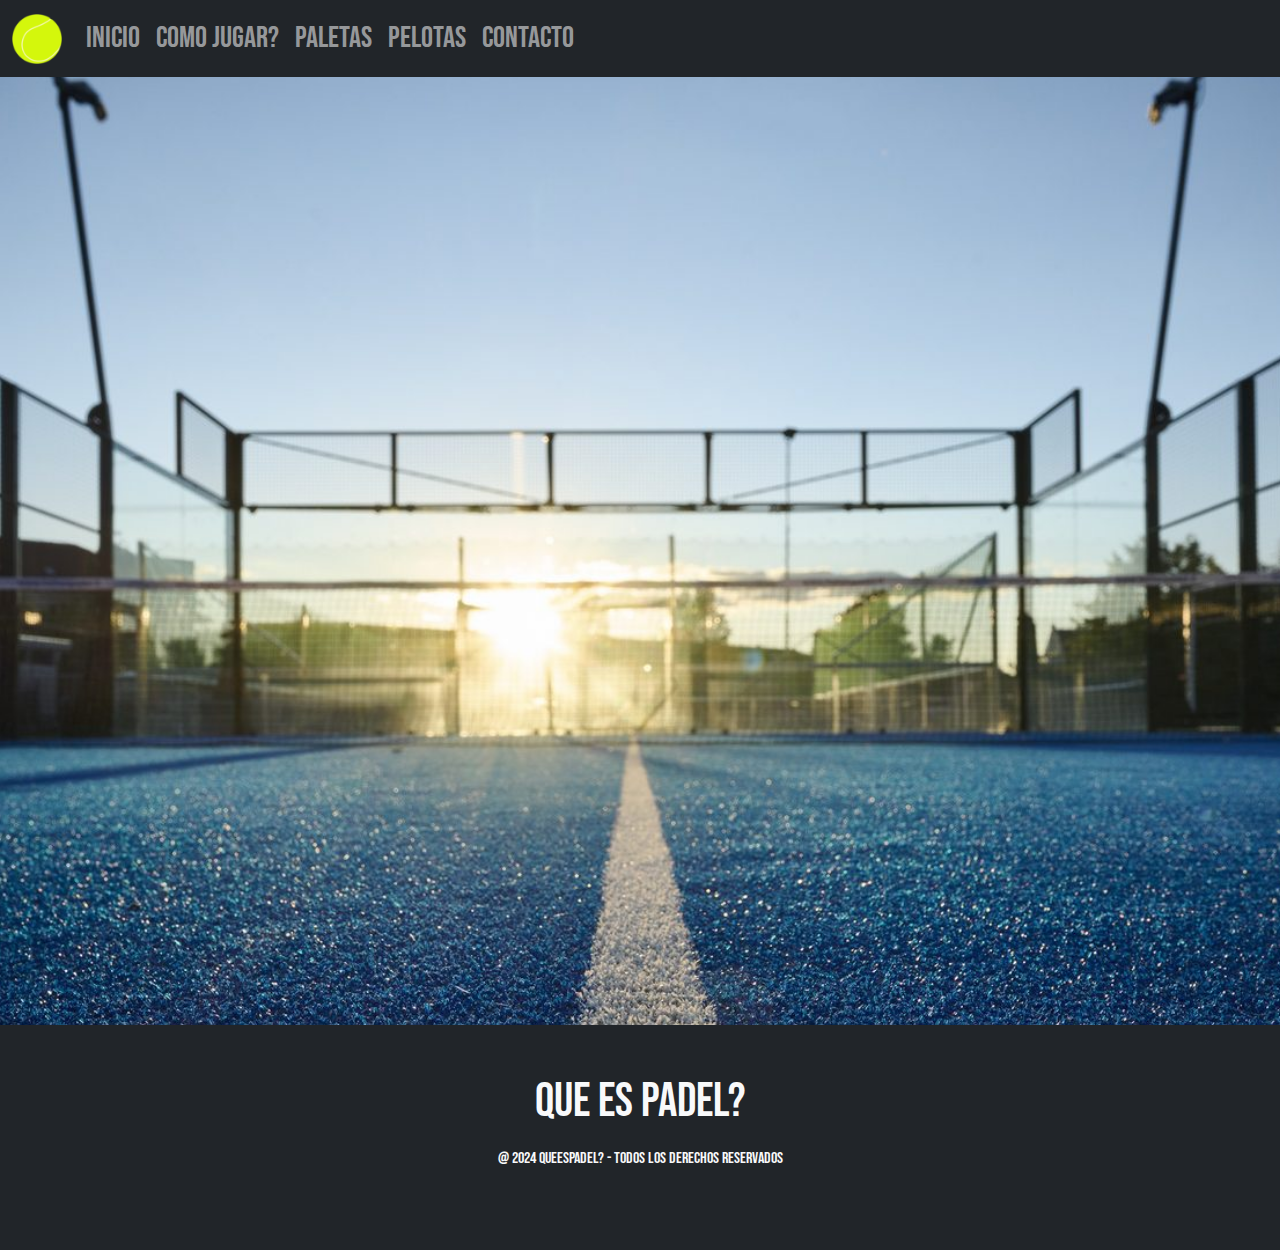
==== Index.html @ 8e4295ae "inicio con header y footer" ====
<!DOCTYPE html>
<html lang="es">

<head>
    <meta charset="UTF-8">
    <meta name="viewport" content="width=device-width, initial-scale=1.0">
    <link rel="shortcut icon" href="/assets/Logo-pelota.png" type="Iconopelota">
    <link rel="stylesheet" href="https://cdnjs.cloudflare.com/ajax/libs/font-awesome/6.5.2/css/all.min.css"
        integrity="sha512-SnH5WK+bZxgPHs44uWIX+LLJAJ9/2PkPKZ5QiAj6Ta86w+fsb2TkcmfRyVX3pBnMFcV7oQPJkl9QevSCWr3W6A=="
        crossorigin="anonymous" referrerpolicy="no-referrer" />
    <link href="https://cdn.jsdelivr.net/npm/bootstrap@5.3.3/dist/css/bootstrap.min.css" rel="stylesheet"
        integrity="sha384-QWTKZyjpPEjISv5WaRU9OFeRpok6YctnYmDr5pNlyT2bRjXh0JMhjY6hW+ALEwIH" crossorigin="anonymous">
    <link rel="stylesheet" href="/CSS/Estilos.css">
    <title>Queespadel?</title>

</head>

<body>
    <header>
        <nav class="navbar navbar-expand-sm bg-dark navbar-dark fheader">
            <div class="container-fluid">
                <a class="navbar-brand" href="#"><img src="/assets/Logo-pelota.png" alt="Logo-pelota" height="50px"></a>
                <button class="navbar-toggler" type="button" data-bs-toggle="collapse"
                    data-bs-target="#collapsibleNavbar">
                    <span class="navbar-toggler-icon"></span>
                </button>
                <div class="collapse navbar-collapse text-white" id="collapsibleNavbar">
                    <ul class="navbar-nav">
                        <li class="nav-item">
                            <a class="nav-link" href="#">Inicio</a>
                        </li>
                        <li class="nav-item">
                            <a class="nav-link" href="/pages/comojugar.html">Como jugar?</a>
                        </li>
                        <li class="nav-item">
                            <a class="nav-link" href="/pages/paletas.html">Paletas</a>
                        </li>
                        <li class="nav-item">
                            <a class="nav-link" href="/pages/pelotas.html">Pelotas</a>
                        </li>
                        <li class="nav-item">
                            <a class="nav-link" href="/pages/contacto.html">Contacto</a>
                        </li>
                    </ul>
                </div>
            </div>
        </nav>
    </header>
    <main>
        

    </main>












<footer class="bg-dark py-5 mt-5">
    <div class="container text-light text-center">
        <h4 class="display-5 mb-3">Que es padel?</h4>
        <p class="text-white-100">@ 2024 QueEsPadel? - Todos los derechos reservados</p>
        <p>
            <a target="_blank" href="https://www.instagram.com"><i class="fa-brands fa-instagram"></i></a>
            <a target="_blank" href="https://www.twitter.com"><i class="fa-brands fa-x-twitter"></i></a>
            <a target="_blank" href="https://www.facebook.com"><i class="fa-brands fa-facebook"></i></i></a>
        </p>
    

    </div>

</footer>
    <!-- Boostrap inicia -->
    <script src="https://cdn.jsdelivr.net/npm/@popperjs/core@2.11.8/dist/umd/popper.min.js"
        integrity="sha384-I7E8VVD/ismYTF4hNIPjVp/Zjvgyol6VFvRkX/vR+Vc4jQkC+hVqc2pM8ODewa9r" crossorigin="anonymous">
    </script>
    <script src="https://cdn.jsdelivr.net/npm/bootstrap@5.3.3/dist/js/bootstrap.min.js"
        integrity="sha384-0pUGZvbkm6XF6gxjEnlmuGrJXVbNuzT9qBBavbLwCsOGabYfZo0T0to5eqruptLy" crossorigin="anonymous">
    </script>
    <!-- Boostrap fin -->
</body>

</html>
---- CSS/Estilos.css ----
@import url('https://fonts.googleapis.com/css2?family=Bebas+Neue&display=swap');
body{
    font-family: Bebas Neue;
}

*{
    margin: 0;
    padding: 0;
    box-sizing: border-box;
}
body{
    background-image: url(/assets/backgroud-main.jpg);
    background-size: cover;
    background-position: center;
}

.fheader{
    background-image: url(/assets/Header-cancha.jpg);
    background-size: cover;
    background-position: center;
    font-size: 30px;
}
main{
    background-size: cover;
    background-position: center;
    height: 100vh;

}














footer{
    text-align: center;
    background-image: url(/assets/Header-background.jpg);
    background-size:cover;
    background-position: center;
    height: 225px;
}

footer a{
    font-size: 30px;
    color: white;
    letter-spacing: 15px;
}
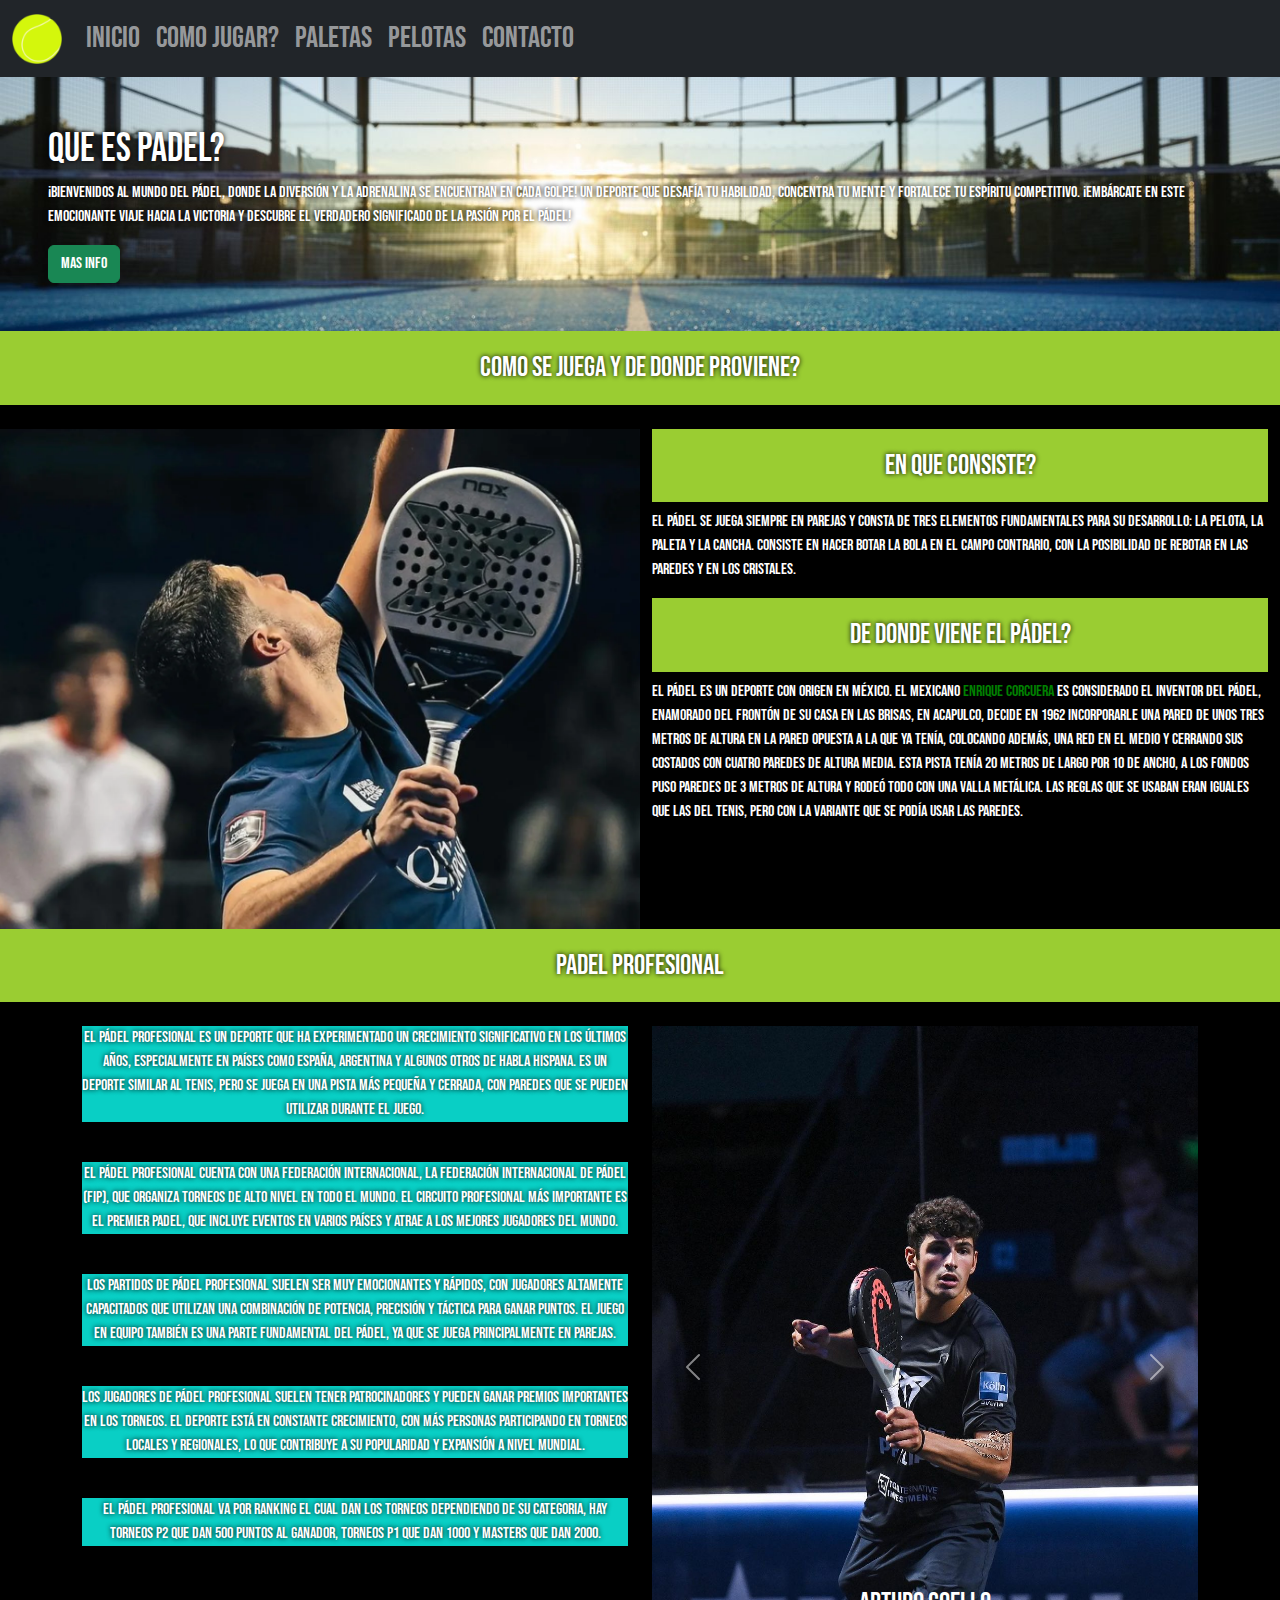
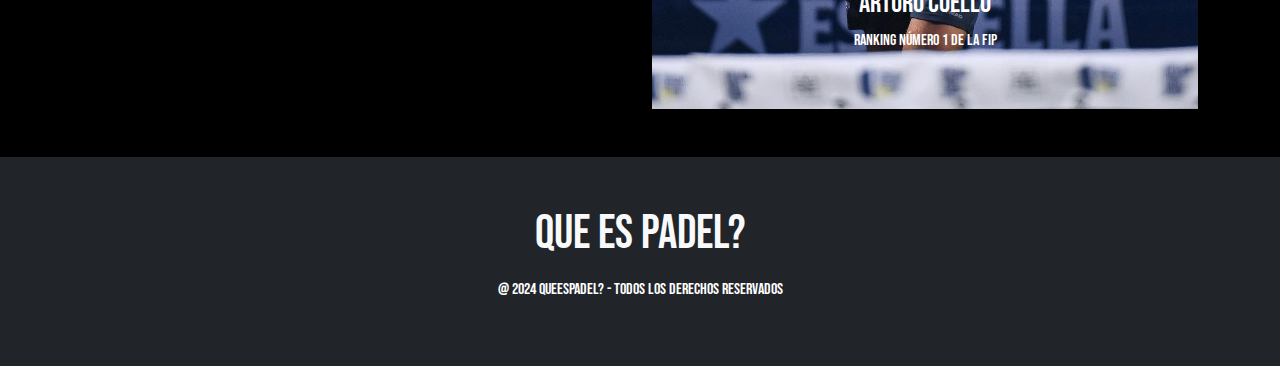
==== commit 78269129: "pagina de inicio terminada agregando un jumbotron y carousel responsive" ====
--- a/Index.html
+++ b/Index.html
@@ -4,7 +4,7 @@
 <head>
     <meta charset="UTF-8">
     <meta name="viewport" content="width=device-width, initial-scale=1.0">
-    <link rel="shortcut icon" href="/assets/Logo-pelota.png" type="Iconopelota">
+    <link rel="shortcut icon" href="/assets/Logo-pelota.png" type="iconoDePelota">
     <link rel="stylesheet" href="https://cdnjs.cloudflare.com/ajax/libs/font-awesome/6.5.2/css/all.min.css"
         integrity="sha512-SnH5WK+bZxgPHs44uWIX+LLJAJ9/2PkPKZ5QiAj6Ta86w+fsb2TkcmfRyVX3pBnMFcV7oQPJkl9QevSCWr3W6A=="
         crossorigin="anonymous" referrerpolicy="no-referrer" />
@@ -19,7 +19,8 @@
     <header>
         <nav class="navbar navbar-expand-sm bg-dark navbar-dark fheader">
             <div class="container-fluid">
-                <a class="navbar-brand" href="#"><img src="/assets/Logo-pelota.png" alt="Logo-pelota" height="50px"></a>
+                <a class="navbar-brand" href="#"><img src="/assets/Logo-pelota.png" alt="logoDePelota"
+                        height="50px"></a>
                 <button class="navbar-toggler" type="button" data-bs-toggle="collapse"
                     data-bs-target="#collapsibleNavbar">
                     <span class="navbar-toggler-icon"></span>
@@ -47,7 +48,131 @@
         </nav>
     </header>
     <main>
-        
+        <section>
+            <div class="p-5 jumbotron">
+                <h1>Que es padel?</h1>
+                <p>¡Bienvenidos al mundo del pádel, donde la diversión y la adrenalina se encuentran en cada golpe! Un
+                    deporte que desafía tu habilidad, concentra tu mente y fortalece tu espíritu competitivo. ¡Embárcate
+                    en este emocionante viaje hacia la victoria y descubre el verdadero significado de la pasión por el
+                    pádel!</p>
+                <button type="button" class="btn btn-success"><a target="_blank"
+                        href="https://www.youtube.com/watch?v=bPOBXYAWe_Q">Mas info</a></button>
+            </div>
+        </section>
+        <section>
+            <h3 class="text-center mb-4 separadores">Como se juega y de donde proviene?</h3>
+            <div class="container-fluid">
+                <div class="row">
+                    <div class="nleft col-sm-6"></div>
+                    <div class="nright text-white col-sm-6">
+                        <h3 class="separadores">En que consiste?</h3>
+                        <p>El pádel se juega siempre en parejas y consta de tres elementos fundamentales para su
+                            desarrollo: la pelota, la paleta y la cancha. Consiste en hacer botar la bola en el campo
+                            contrario, con la posibilidad de rebotar en las paredes y en los cristales.</p>
+                        <h3 class="separadores">De donde viene el pádel?</h3>
+                        <p>El pádel es un deporte con origen en México. El mexicano <a target="_blank"
+                                href="https://es.wikipedia.org/wiki/P%C3%A1del">Enrique Corcuera</a> es considerado el
+                            inventor del pádel, enamorado del frontón de su casa en Las Brisas, en Acapulco, decide en
+                            1962 incorporarle una pared de unos tres metros de altura en la pared opuesta a la que ya
+                            tenía, colocando además, una red en el medio y cerrando sus costados con cuatro paredes de
+                            altura media. Esta pista tenía 20 metros de largo por 10 de ancho, a los fondos puso paredes
+                            de 3 metros de altura y rodeó todo con una valla metálica. Las reglas que se usaban eran
+                            iguales que las del tenis, pero con la variante que se podía usar las paredes.</p>
+                    </div>
+                </div>
+            </div>
+        </section>
+        <article>
+            <h3 class="text-center mb-4 separadores">Padel profesional</h3>
+            <div class="container">
+                <div class="row">
+                    <div class="col-lg-6">
+                        <p class="padelProfesional">
+                            El pádel profesional es un deporte que ha experimentado un crecimiento significativo en los
+                            últimos años, especialmente en países como España, Argentina y algunos otros de habla
+                            hispana. Es un deporte similar al tenis, pero se juega en una pista más pequeña y cerrada,
+                            con paredes que se pueden utilizar durante el juego.
+                        </p>
+                        <br>
+                        <p class="padelProfesional"> 
+                            El pádel profesional cuenta con una federación internacional, la Federación Internacional de
+                            Pádel (FIP), que organiza torneos de alto nivel en todo el mundo. El circuito profesional
+                            más importante es el Premier Padel, que incluye eventos en varios países y atrae a
+                            los mejores jugadores del mundo.
+                        </p>
+                        <br>
+                        <p class="padelProfesional">
+                            Los partidos de pádel profesional suelen ser muy emocionantes y rápidos, con jugadores
+                            altamente capacitados que utilizan una combinación de potencia, precisión y táctica para
+                            ganar puntos. El juego en equipo también es una parte fundamental del pádel, ya que se juega
+                            principalmente en parejas.
+                        </p>
+                        <br>
+                        <p class="padelProfesional">Los jugadores de pádel profesional suelen tener patrocinadores y pueden ganar premios
+                            importantes en los torneos. El deporte está en constante crecimiento, con más personas
+                            participando en torneos locales y regionales, lo que contribuye a su popularidad y expansión
+                            a nivel mundial.
+                        </p>
+                        <br>
+                        <p class="padelProfesional">
+                            El pádel profesional va por ranking el cual dan los torneos dependiendo de su categoria, hay torneos p2 que dan 500 puntos al ganador, torneos p1 que dan 1000 y masters que dan 2000.
+                        </p>
+                    </div>
+                    <div class="col-lg-6">
+                        <div id="demo" class="carousel slide" data-bs-ride="carousel">
+                            <div class="carousel-inner">
+                                <div class="carousel-item active">
+                                    <img src="/assets/arturocoello.jpg" alt="arturoCoello" class="d-block w-100">
+                                    <div class="carousel-caption">
+                                        <h3>Arturo Coello</h3>
+                                        <p>Ranking número 1 de la FIP</p>
+                                    </div>
+                                </div>
+                                <div class="carousel-item">
+                                    <img src="/assets/alegalan.jpg" alt="alejandroGalan" class="d-block w-100">
+                                    <div class="carousel-caption">
+                                        <h3>Alejandro Galán</h3>
+                                        <p>Ranking número 2 de la FIP</p>
+                                    </div>
+                                </div>
+                                <div class="carousel-item">
+                                    <img src="/assets/agustintapia.jpg" alt="agustinTapia" class="d-block w-100">
+                                    <div class="carousel-caption">
+                                        <h3>Agustín Tapia</h3>
+                                        <p>Ranking número 3 de la FIP</p>
+                                    </div>
+                                </div>
+                            </div>
+
+                            <!-- Left and right controls/icons -->
+                            <button class="carousel-control-prev" type="button" data-bs-target="#demo"
+                                data-bs-slide="prev">
+                                <span class="carousel-control-prev-icon"></span>
+                            </button>
+                            <button class="carousel-control-next" type="button" data-bs-target="#demo"
+                                data-bs-slide="next">
+                                <span class="carousel-control-next-icon"></span>
+                            </button>
+                        </div>
+                    </div>
+                </div>
+            </div>
+        </article>
+
+
+        <footer class="bg-dark py-5 mt-5">
+            <div class="container text-light text-center">
+                <h4 class="display-5 mb-3">Que es padel?</h4>
+                <p class="text-white">@ 2024 QueEsPadel? - Todos los derechos reservados</p>
+                <p>
+                    <a target="_blank" href="https://www.instagram.com"><i class="fa-brands fa-instagram"></i></a>
+                    <a target="_blank" href="https://www.twitter.com"><i class="fa-brands fa-x-twitter"></i></a>
+                    <a target="_blank" href="https://www.facebook.com"><i class="fa-brands fa-facebook"></i></i></a>
+                </p>
+
+
+            </div>
+
 
     </main>
 
@@ -55,27 +180,6 @@
 
 
 
-
-
-
-
-
-
-
-<footer class="bg-dark py-5 mt-5">
-    <div class="container text-light text-center">
-        <h4 class="display-5 mb-3">Que es padel?</h4>
-        <p class="text-white-100">@ 2024 QueEsPadel? - Todos los derechos reservados</p>
-        <p>
-            <a target="_blank" href="https://www.instagram.com"><i class="fa-brands fa-instagram"></i></a>
-            <a target="_blank" href="https://www.twitter.com"><i class="fa-brands fa-x-twitter"></i></a>
-            <a target="_blank" href="https://www.facebook.com"><i class="fa-brands fa-facebook"></i></i></a>
-        </p>
-    
-
-    </div>
-
-</footer>
     <!-- Boostrap inicia -->
     <script src="https://cdn.jsdelivr.net/npm/@popperjs/core@2.11.8/dist/umd/popper.min.js"
         integrity="sha384-I7E8VVD/ismYTF4hNIPjVp/Zjvgyol6VFvRkX/vR+Vc4jQkC+hVqc2pM8ODewa9r" crossorigin="anonymous">
--- a/CSS/Estilos.css
+++ b/CSS/Estilos.css
@@ -9,7 +9,7 @@
     box-sizing: border-box;
 }
 body{
-    background-image: url(/assets/backgroud-main.jpg);
+    background-color: rgb(0, 0, 0);
     background-size: cover;
     background-position: center;
 }
@@ -24,20 +24,44 @@
     background-size: cover;
     background-position: center;
     height: 100vh;
-
+}
+.jumbotron{
+    color: white;
+    text-shadow: 0 0 5px #000;
+    background-image: url(/assets/backgroud-main.jpg);
+    background-size: cover;
+    background-position: center;
+}
+.btn a{
+    text-decoration: none;
+    color: white;
+}
+.separadores{
+    text-align: center;
+    background-color: yellowgreen;
+    padding: 20px;
+    color: #fff;
+    text-shadow: 0 0 5px #000;
+}
+.nleft{
+    background-image: url(/assets/tapiaSmash.webp);
+    background-size: cover;
+    background-position: center;
+    height: 500px;
 }
 
+.nright a{
+    text-decoration: none;
+    color: green;
+}
 
-
-
-
-
-
-
-
-
-
-
+.padelProfesional{
+    text-align: center;
+    color: white;
+    background-color: rgb(9, 207, 197);
+    background-size: cover;
+    text-shadow: 0 0 5px black;
+}
 
 
 footer{
@@ -45,7 +69,6 @@
     background-image: url(/assets/Header-background.jpg);
     background-size:cover;
     background-position: center;
-    height: 225px;
 }
 
 footer a{
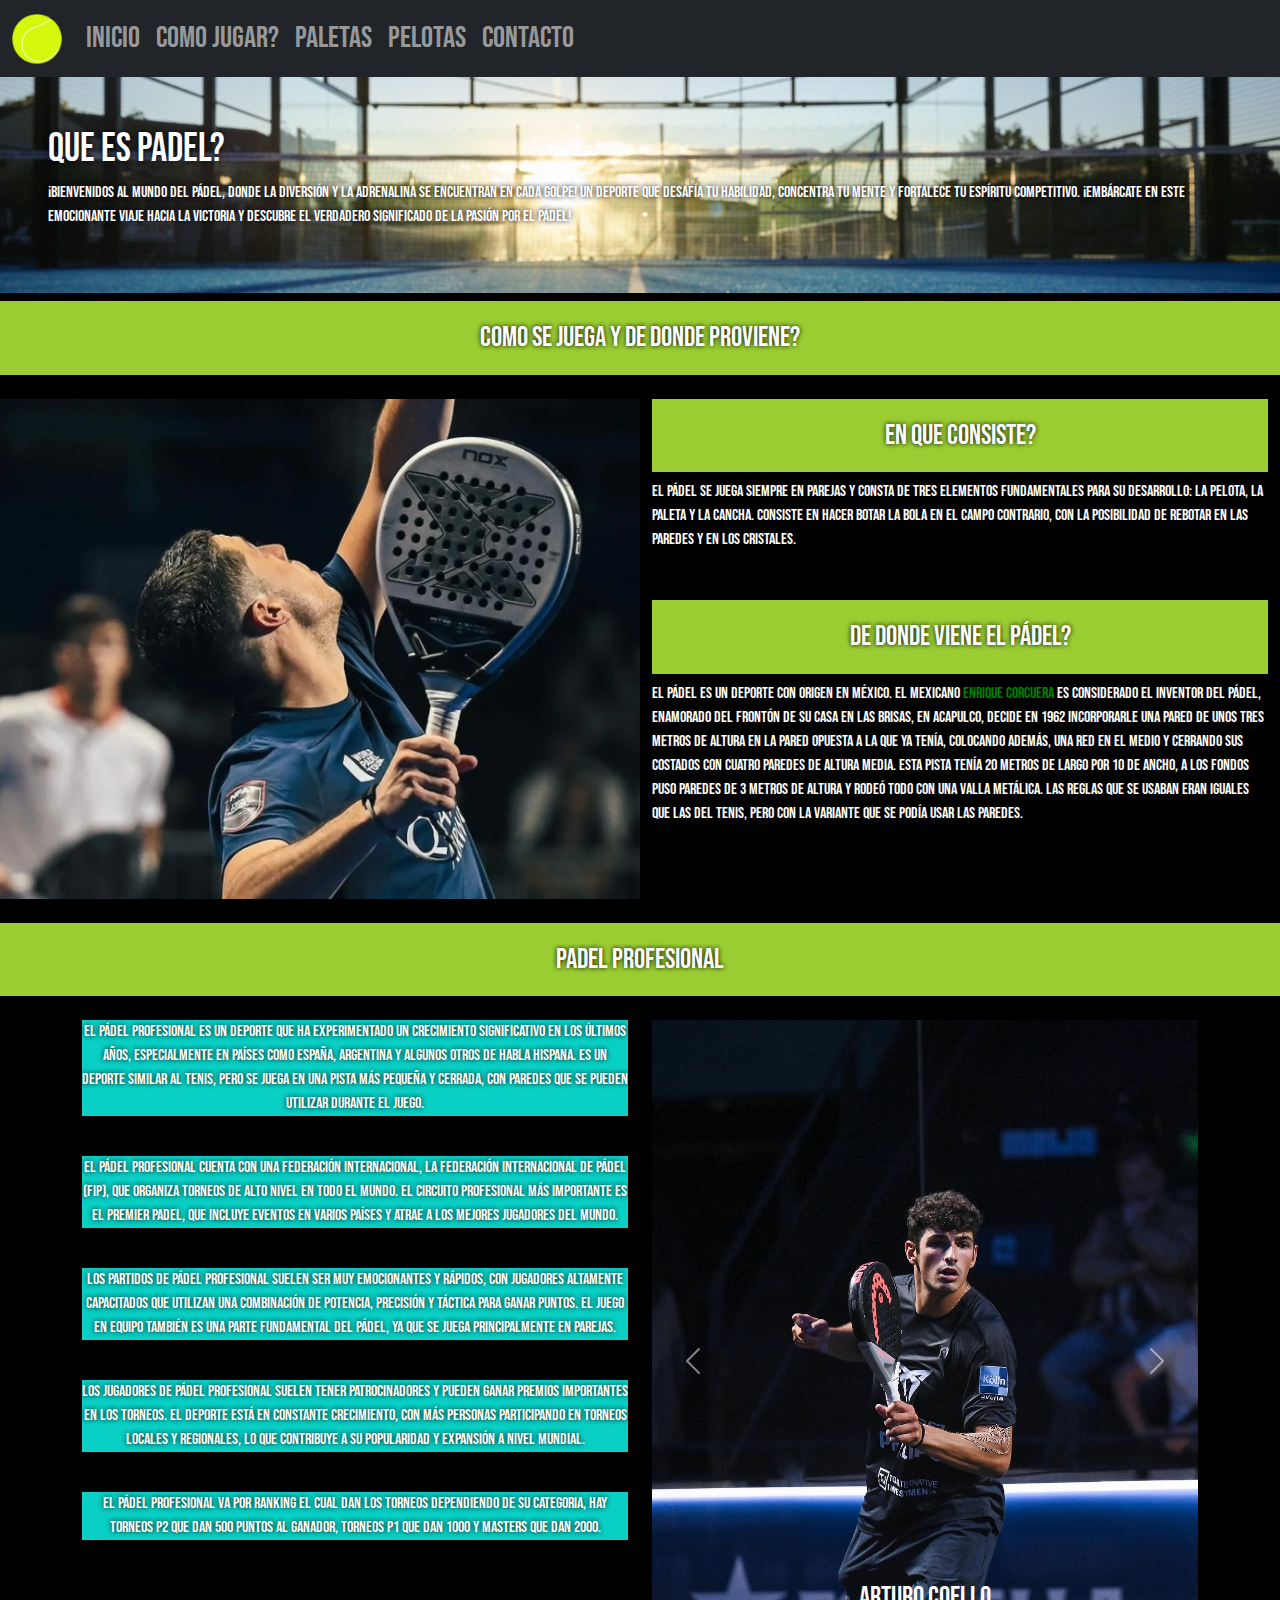
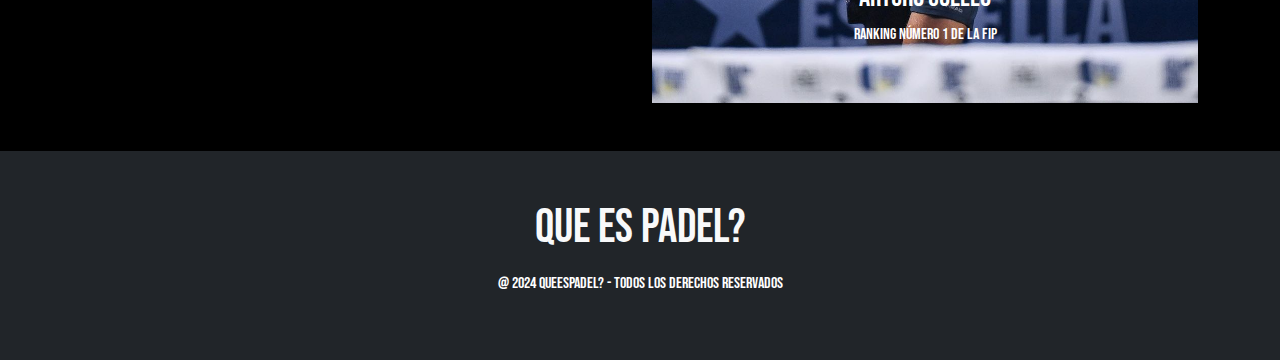
==== commit 0049a5c8: "como jugar responsivo terminado" ====
--- a/Index.html
+++ b/Index.html
@@ -25,7 +25,7 @@
                     data-bs-target="#collapsibleNavbar">
                     <span class="navbar-toggler-icon"></span>
                 </button>
-                <div class="collapse navbar-collapse text-white" id="collapsibleNavbar">
+                <div class="collapse navbar-collapse" id="collapsibleNavbar">
                     <ul class="navbar-nav">
                         <li class="nav-item">
                             <a class="nav-link" href="#">Inicio</a>
@@ -47,30 +47,28 @@
             </div>
         </nav>
     </header>
+    <section>
+        <div class="p-5 mb-2 jumbotron">
+            <h1>Que es padel?</h1>
+            <p>¡Bienvenidos al mundo del pádel, donde la diversión y la adrenalina se encuentran en cada golpe! Un
+                deporte que desafía tu habilidad, concentra tu mente y fortalece tu espíritu competitivo. ¡Embárcate
+                en este emocionante viaje hacia la victoria y descubre el verdadero significado de la pasión por el
+                pádel!</p>
+        </div>
+    </section>
     <main>
-        <section>
-            <div class="p-5 jumbotron">
-                <h1>Que es padel?</h1>
-                <p>¡Bienvenidos al mundo del pádel, donde la diversión y la adrenalina se encuentran en cada golpe! Un
-                    deporte que desafía tu habilidad, concentra tu mente y fortalece tu espíritu competitivo. ¡Embárcate
-                    en este emocionante viaje hacia la victoria y descubre el verdadero significado de la pasión por el
-                    pádel!</p>
-                <button type="button" class="btn btn-success"><a target="_blank"
-                        href="https://www.youtube.com/watch?v=bPOBXYAWe_Q">Mas info</a></button>
-            </div>
-        </section>
         <section>
             <h3 class="text-center mb-4 separadores">Como se juega y de donde proviene?</h3>
             <div class="container-fluid">
                 <div class="row">
-                    <div class="nleft col-sm-6"></div>
-                    <div class="nright text-white col-sm-6">
+                    <div class="cleft col-sm-6 mb-4 img-fluid"></div>
+                    <div class="cright text-white col-sm-6">
                         <h3 class="separadores">En que consiste?</h3>
-                        <p>El pádel se juega siempre en parejas y consta de tres elementos fundamentales para su
+                        <p class="mb-5">El pádel se juega siempre en parejas y consta de tres elementos fundamentales para su
                             desarrollo: la pelota, la paleta y la cancha. Consiste en hacer botar la bola en el campo
-                            contrario, con la posibilidad de rebotar en las paredes y en los cristales.</p>
+                            contrario, con la posibilidad de rebotar en las paredes y en los cristales. </p>
                         <h3 class="separadores">De donde viene el pádel?</h3>
-                        <p>El pádel es un deporte con origen en México. El mexicano <a target="_blank"
+                        <p class="mb-4">El pádel es un deporte con origen en México. El mexicano <a target="_blank"
                                 href="https://es.wikipedia.org/wiki/P%C3%A1del">Enrique Corcuera</a> es considerado el
                             inventor del pádel, enamorado del frontón de su casa en Las Brisas, en Acapulco, decide en
                             1962 incorporarle una pared de unos tres metros de altura en la pared opuesta a la que ya
@@ -82,7 +80,7 @@
                 </div>
             </div>
         </section>
-        <article>
+        <section>
             <h3 class="text-center mb-4 separadores">Padel profesional</h3>
             <div class="container">
                 <div class="row">
@@ -157,7 +155,7 @@
                     </div>
                 </div>
             </div>
-        </article>
+        </section>
 
 
         <footer class="bg-dark py-5 mt-5">
@@ -169,9 +167,9 @@
                     <a target="_blank" href="https://www.twitter.com"><i class="fa-brands fa-x-twitter"></i></a>
                     <a target="_blank" href="https://www.facebook.com"><i class="fa-brands fa-facebook"></i></i></a>
                 </p>
-
-
             </div>
+        </footer>
+        
 
 
     </main>
--- a/CSS/Estilos.css
+++ b/CSS/Estilos.css
@@ -8,7 +8,9 @@
     padding: 0;
     box-sizing: border-box;
 }
+
 body{
+    min-height: 100%;
     background-color: rgb(0, 0, 0);
     background-size: cover;
     background-position: center;
@@ -19,8 +21,11 @@
     background-size: cover;
     background-position: center;
     font-size: 30px;
+    
 }
 main{
+    display: flex;
+    flex-direction: column;
     background-size: cover;
     background-position: center;
     height: 100vh;
@@ -43,14 +48,21 @@
     color: #fff;
     text-shadow: 0 0 5px #000;
 }
-.nleft{
+.separadores2{
+    text-align: center;
+    background-color: red;
+    padding: 20px;
+    color: #fff;
+    text-shadow: 0 0 5px #000;
+}
+.cleft{
     background-image: url(/assets/tapiaSmash.webp);
     background-size: cover;
     background-position: center;
     height: 500px;
 }
 
-.nright a{
+.cright a{
     text-decoration: none;
     color: green;
 }
@@ -62,17 +74,33 @@
     background-size: cover;
     text-shadow: 0 0 5px black;
 }
-
+.reglas{
+    color: green;
+    background-color: white;
+    border: 2px solid black;
+    text-align: center;
+}
+.listaReglas li{
+    list-style-type:none;
+}
+.rbleft{
+    text-decoration: none;
+    color: green;
+}
+.rbright{
+    text-decoration: none;
+    color: green;}
 
 footer{
     text-align: center;
     background-image: url(/assets/Header-background.jpg);
     background-size:cover;
     background-position: center;
+
 }
 
 footer a{
     font-size: 30px;
     color: white;
     letter-spacing: 15px;
-}+}
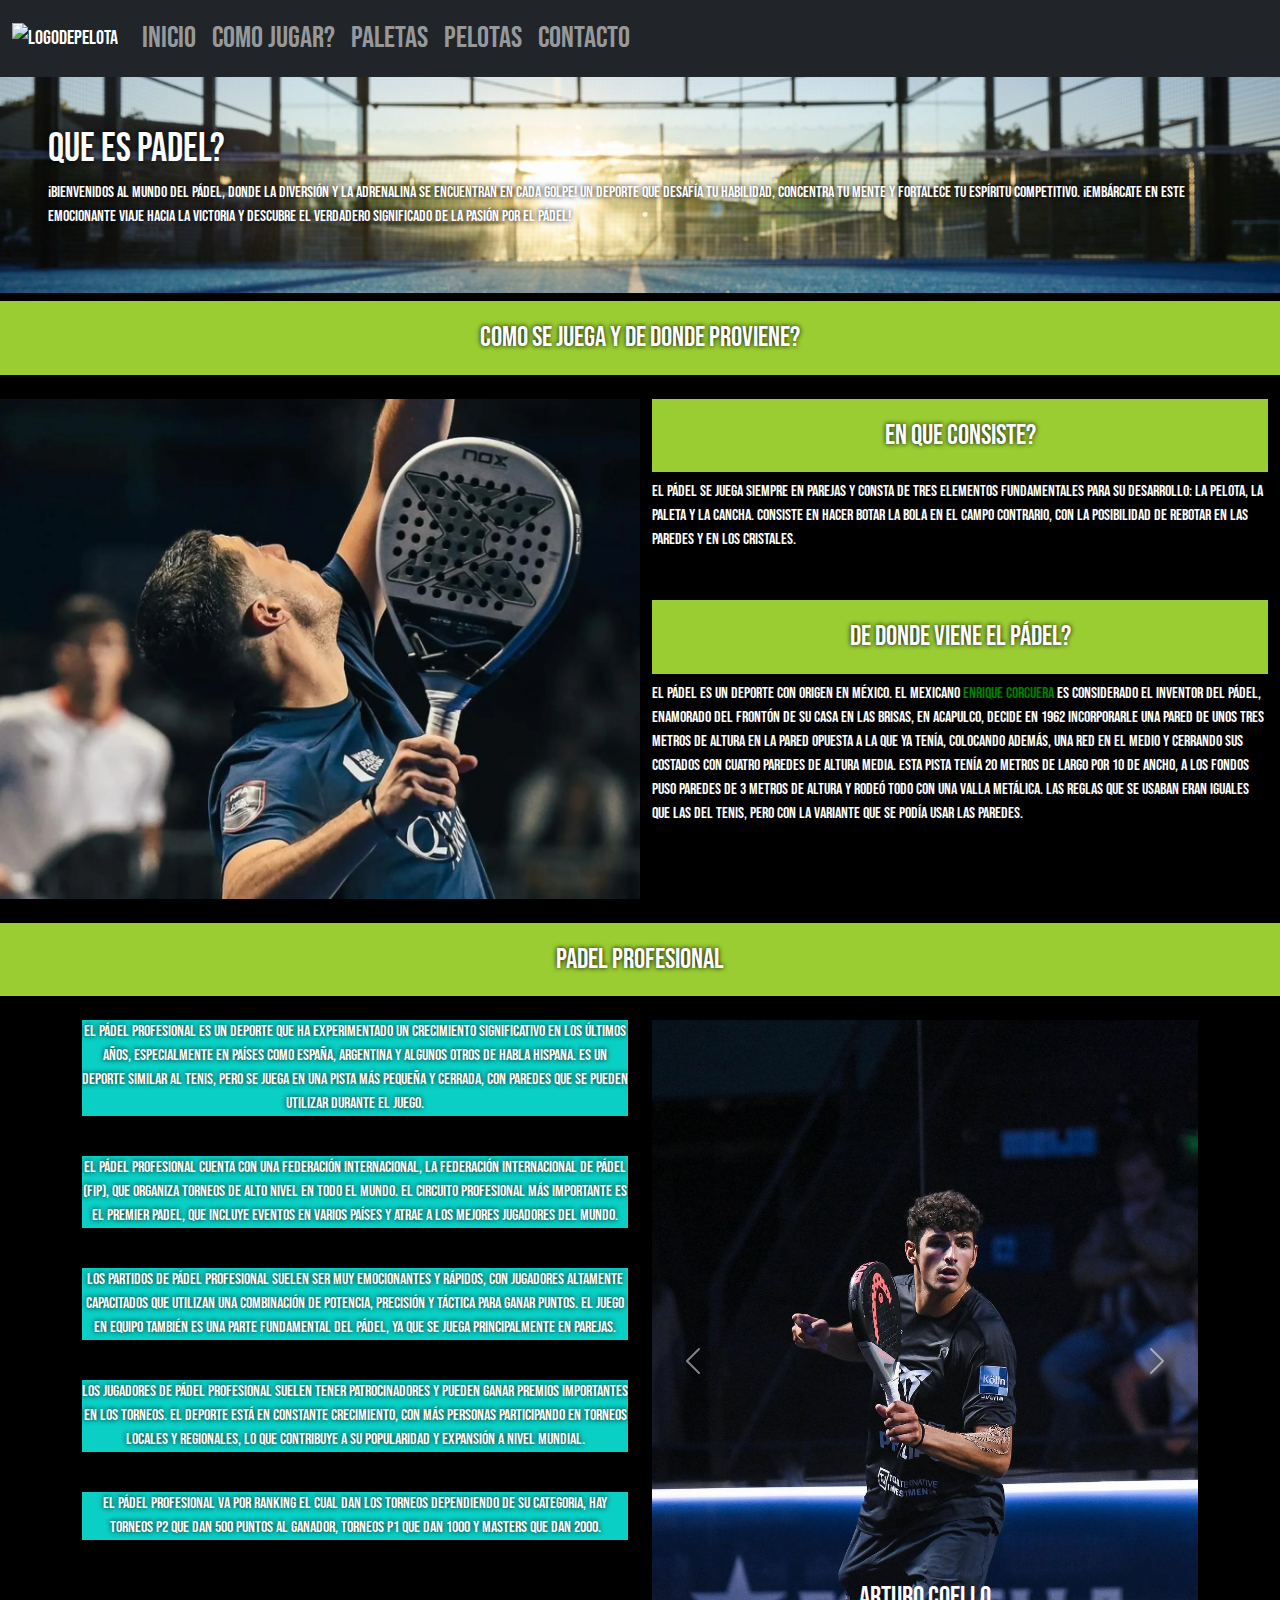
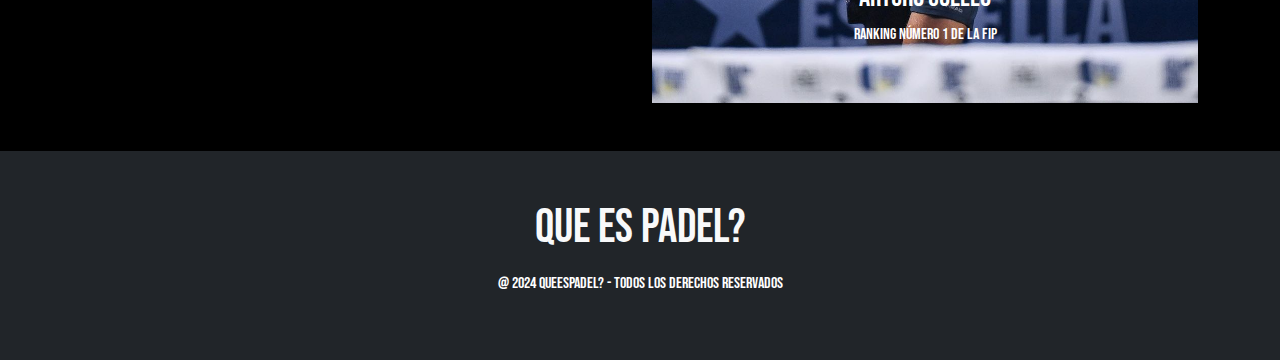
==== commit 15e388e1: "arreglos de palabras" ====
--- a/Index.html
+++ b/Index.html
@@ -19,7 +19,7 @@
     <header>
         <nav class="navbar navbar-expand-sm bg-dark navbar-dark fheader">
             <div class="container-fluid">
-                <a class="navbar-brand" href="#"><img src="/assets/Logo-pelota.png" alt="logoDePelota"
+                <a class="navbar-brand" href="#"><img src="/assets/logo-pelota.png" alt="logoDePelota"
                         height="50px"></a>
                 <button class="navbar-toggler" type="button" data-bs-toggle="collapse"
                     data-bs-target="#collapsibleNavbar">
--- a/CSS/Estilos.css
+++ b/CSS/Estilos.css
@@ -55,6 +55,13 @@
     color: #fff;
     text-shadow: 0 0 5px #000;
 }
+.separadores3{
+    text-align: center;
+    background-color:rgb(0, 255, 251);
+    padding: 20px;
+    color: #fff;
+    text-shadow: 0 0 5px #000;
+}
 .cleft{
     background-image: url(/assets/tapiaSmash.webp);
     background-size: cover;
@@ -89,7 +96,36 @@
 }
 .rbright{
     text-decoration: none;
-    color: green;}
+    color: green;
+}
+
+.pleft{
+    background-image: url(/assets/muchaspaletas.jpg);
+    background-size: cover;
+    background-position: center;
+    height: 500px;
+}
+
+.pright{
+    text-decoration: none;
+    color:blue
+}
+.paletas{
+    text-align: center;
+    color: white;
+    background-color: rgba(207, 131, 9, 0.971);
+    background-size: cover;
+    text-shadow: 0 0 5px black;
+}
+.bcontacto{
+    background-color: grey;
+}
+.formulariosc{
+    color: white;
+    background-color: blue;
+    background-size: cover;
+    text-align: start;
+}
 
 footer{
     text-align: center;
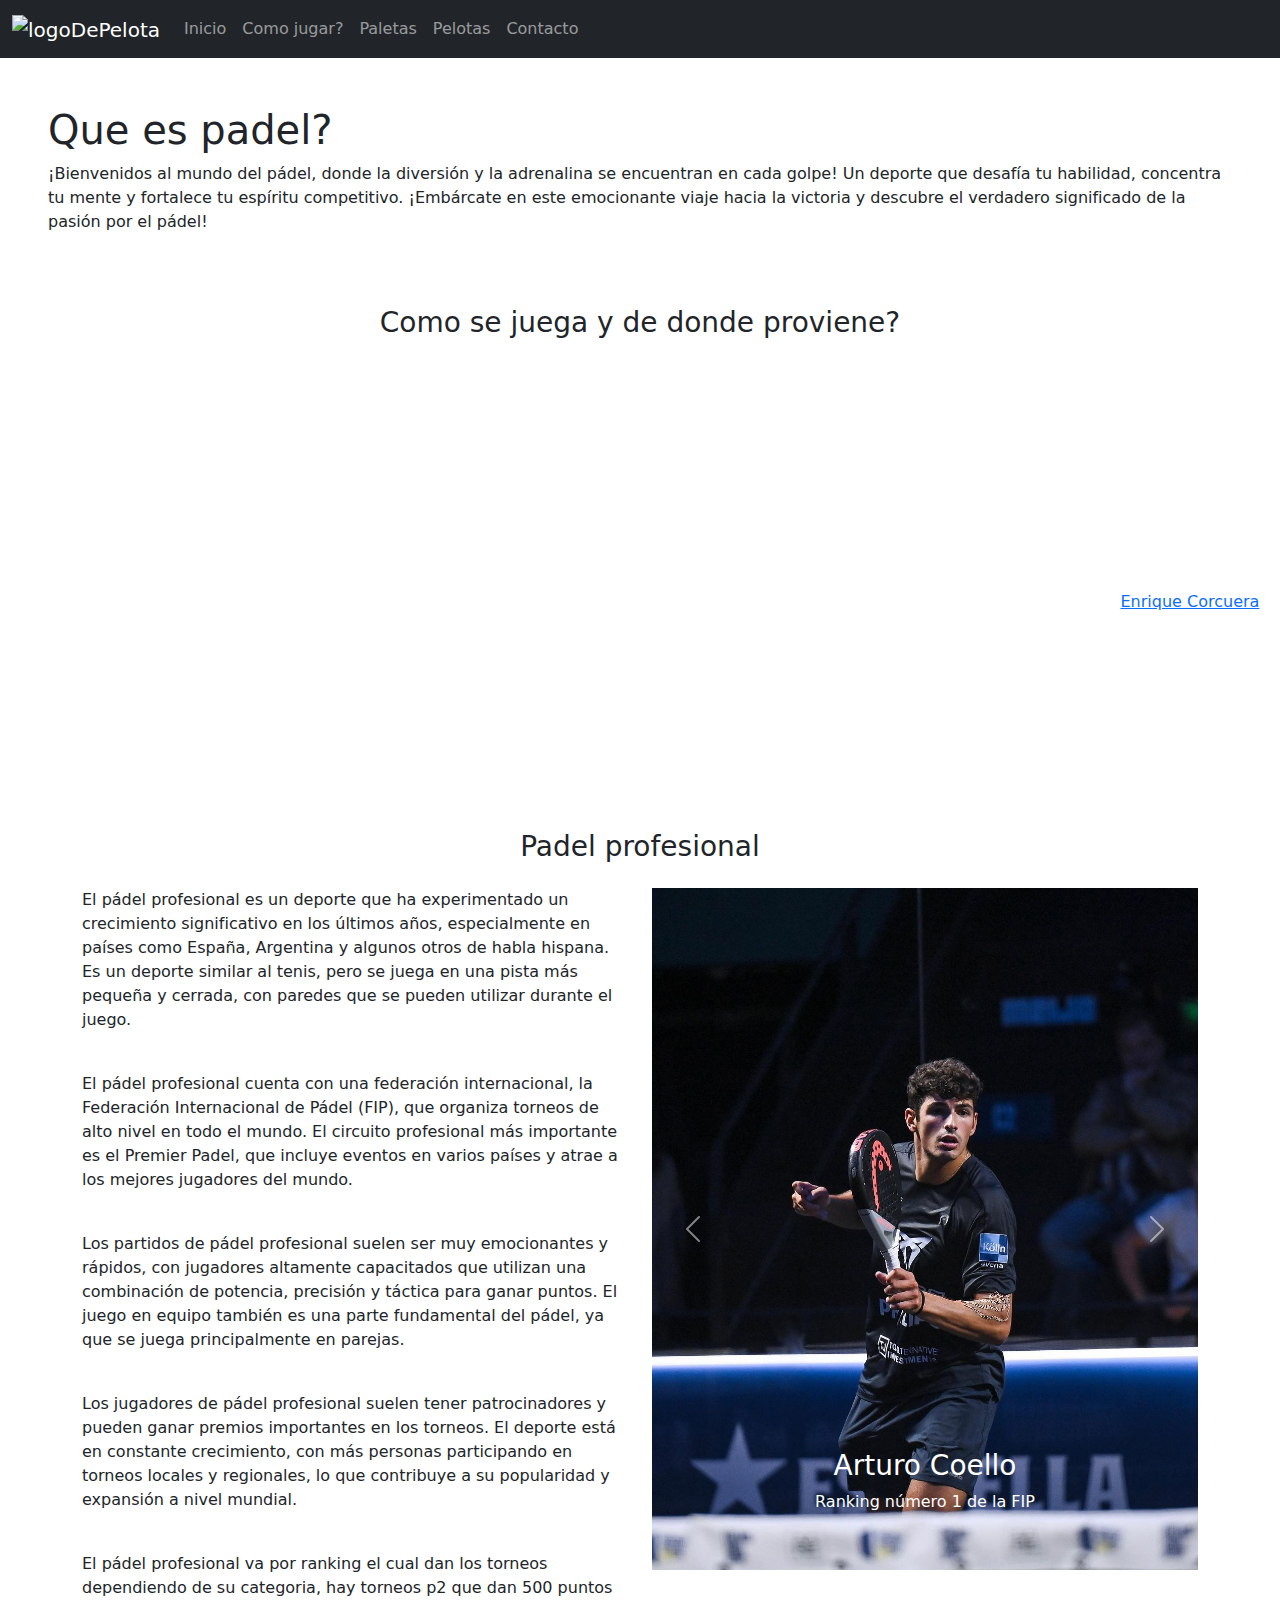
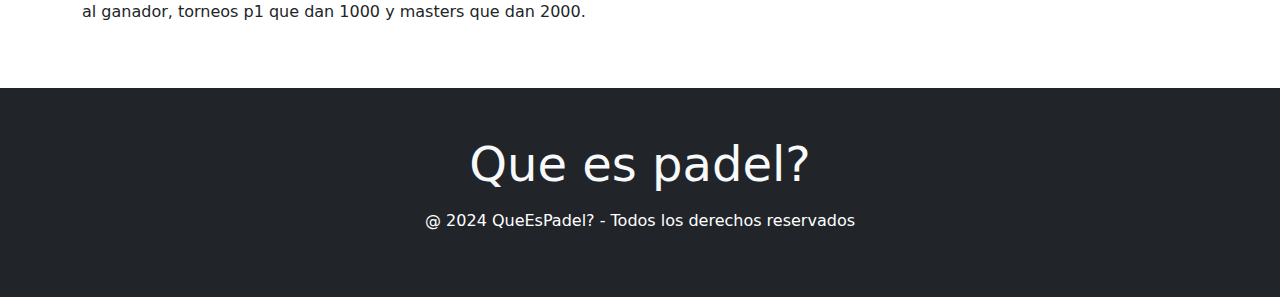
==== commit 90ae503e: "arreglos de carpetas" ====
--- a/Index.html
+++ b/Index.html
@@ -10,7 +10,7 @@
         crossorigin="anonymous" referrerpolicy="no-referrer" />
     <link href="https://cdn.jsdelivr.net/npm/bootstrap@5.3.3/dist/css/bootstrap.min.css" rel="stylesheet"
         integrity="sha384-QWTKZyjpPEjISv5WaRU9OFeRpok6YctnYmDr5pNlyT2bRjXh0JMhjY6hW+ALEwIH" crossorigin="anonymous">
-    <link rel="stylesheet" href="/CSS/Estilos.css">
+    <link rel="stylesheet" href="/CSS/estilos.css">
     <title>Queespadel?</title>
 
 </head>
